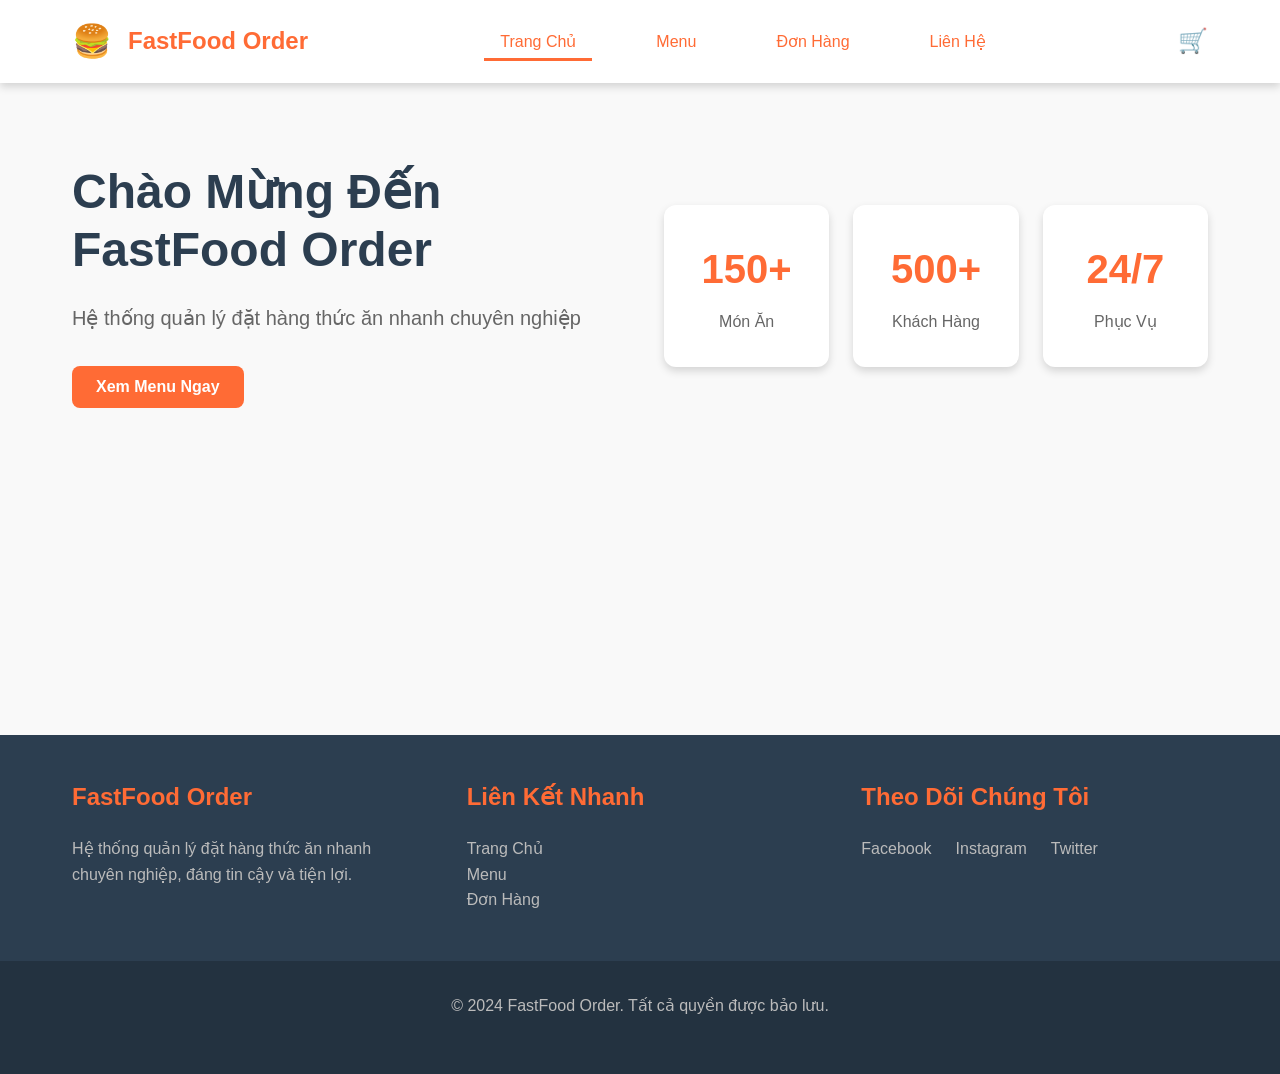
==== main.html @ 0f354b9c "Tải lên project web order đồ ăn" ====
<!DOCTYPE html>
<html lang="vi">
<head>
    <meta charset="UTF-8">
    <meta name="viewport" content="width=device-width, initial-scale=1.0">
    <title>FastFood Order - Quản Lý Đặt Hàng Đồ Ăn</title>
    <link rel="stylesheet" href="style.css">
</head>
<body>
    <header class="header">
        <div class="header-container">
            <div class="logo">
                <span class="logo-icon">🍔</span>
                <h1>FastFood Order</h1>
            </div>
            <nav class="nav-main">
                <ul>
                    <li><a href="#home" class="nav-link active" data-section="home">Trang Chủ</a></li>
                    <li><a href="#menu" class="nav-link" data-section="menu">Menu</a></li>
                    <li><a href="#orders" class="nav-link" data-section="orders">Đơn Hàng</a></li>
                    <li><a href="#contact" class="nav-link" data-section="contact">Liên Hệ</a></li>
                </ul>
            </nav>
            <div class="cart-header">
                <button class="cart-icon-btn" id="cartBtn">
                    <span class="cart-icon">🛒</span>
                    <span class="cart-count" id="cartCount">0</span>
                </button>
            </div>
        </div>
    </header>

    <main class="main-content">
        <section id="home" class="section active">
            <div class="hero">
                <div class="hero-content">
                    <h2>Chào Mừng Đến FastFood Order</h2>
                    <p>Hệ thống quản lý đặt hàng thức ăn nhanh chuyên nghiệp</p>
                    <button class="btn btn-primary" onclick="navigateToSection('menu')">Xem Menu Ngay</button>
                </div>
                <div class="hero-stats">
                    <div class="stat-item">
                        <div class="stat-number">150+</div>
                        <div class="stat-label">Món Ăn</div>
                    </div>
                    <div class="stat-item">
                        <div class="stat-number">500+</div>
                        <div class="stat-label">Khách Hàng</div>
                    </div>
                    <div class="stat-item">
                        <div class="stat-number">24/7</div>
                        <div class="stat-label">Phục Vụ</div>
                    </div>
                </div>
            </div>
        </section>

        <section id="menu" class="section">
            <div class="section-header">
                <h2>Menu Thức Ăn</h2>
                <p>Chọn những món ăn ngon nhất của chúng tôi</p>
            </div>

            <div class="menu-filters">
                <button class="filter-btn active" data-category="all">Tất Cả</button>
                <button class="filter-btn" data-category="burger">Burger</button>
                <button class="filter-btn" data-category="pizza">Pizza</button>
                <button class="filter-btn" data-category="drink">Đồ Uống</button>
                <button class="filter-btn" data-category="dessert">Tráng Miệng</button>
            </div>

            <div class="menu-container" id="menuContainer">

            </div>
        </section>

        <section id="orders" class="section">
            <div class="section-header">
                <h2>Quản Lý Đơn Hàng</h2>
                <p>Xem và quản lý các đơn hàng của bạn</p>
            </div>

            <div class="orders-container">
                <div class="orders-list" id="ordersList">

                </div>
                <div id="emptyOrders" class="empty-state">
                    <div class="empty-icon">📋</div>
                    <p>Chưa có đơn hàng nào</p>
                </div>
            </div>
        </section>

        <section id="contact" class="section">
            <div class="section-header">
                <h2>Liên Hệ Với Chúng Tôi</h2>
                <p>Hãy để lại thông tin của bạn, chúng tôi sẽ liên hệ ngay</p>
            </div>

            <div class="contact-container">
                <form class="contact-form" id="contactForm">
                    <div class="form-group">
                        <label for="contactName">Họ Tên</label>
                        <input type="text" id="contactName" required>
                    </div>
                    <div class="form-group">
                        <label for="contactPhone">Số Điện Thoại</label>
                        <input type="tel" id="contactPhone" required>
                    </div>
                    <div class="form-group">
                        <label for="contactEmail">Email</label>
                        <input type="email" id="contactEmail" required>
                    </div>
                    <div class="form-group">
                        <label for="contactMessage">Tin Nhắn</label>
                        <textarea id="contactMessage" rows="5" required></textarea>
                    </div>
                    <button type="submit" class="btn btn-primary">Gửi Tin Nhắn</button>
                </form>

                <div class="contact-info">
                    <div class="contact-item">
                        <div class="contact-icon">📍</div>
                        <div>
                            <h4>Địa Chỉ</h4>
                            <p>27 Lâm Nhỉ, Phường An Khê, Tp Đà Nẵng</p>
                        </div>
                    </div>
                    <div class="contact-item">
                        <div class="contact-icon">📞</div>
                        <div>
                            <h4>Điện Thoại</h4>
                            <p>0917034119</p>
                        </div>
                    </div>
                    <div class="contact-item">
                        <div class="contact-icon">⏰</div>
                        <div>
                            <h4>Giờ Mở Cửa</h4>
                            <p>10:00 - 22:00 (Hàng Ngày)</p>
                        </div>
                    </div>
                    <div class="contact-item">
                        <div class="contact-icon">✉️</div>
                        <div>
                            <h4>Email</h4>
                            <p>vandattran2k7@gmail.com</p>
                        </div>
                    </div>
                </div>
            </div>
        </section>
    </main>

    <div id="cartModal" class="modal">
        <div class="modal-content modal-lg">
            <div class="modal-header">
                <h3>🛒 Giỏ Hàng</h3>
                <button class="modal-close" data-modal="cartModal">&times;</button>
            </div>
            <div class="modal-body">
                <div class="cart-items" id="cartItems">
                </div>
                <div id="emptyCart" class="empty-state">
                    <div class="empty-icon">🛒</div>
                    <p>Giỏ hàng của bạn trống</p>
                </div>
            </div>
            <div class="modal-footer">
                <div class="cart-summary">
                    <div class="summary-item">
                        <span>Tổng tiền:</span>
                        <span class="summary-value" id="totalPrice">0 VNĐ</span>
                    </div>
                </div>
                <button class="btn btn-secondary" data-modal="cartModal">Tiếp Tục Mua</button>
                <button class="btn btn-primary" id="checkoutBtn">Thanh Toán</button>
            </div>
        </div>
    </div>

    <div id="productModal" class="modal">
        <div class="modal-content">
            <div class="modal-header">
                <h3 id="productName">Chi Tiết Sản Phẩm</h3>
                <button class="modal-close" data-modal="productModal">&times;</button>
            </div>
            <div class="modal-body">
                <div class="product-detail">
                    <div class="product-image">
                        <img id="productImage" src="" alt="">
                    </div>
                    <div class="product-info">
                        <p class="product-description" id="productDescription"></p>
                        <div class="product-rating">
                            <span id="productRating">⭐⭐⭐⭐⭐</span>
                            <span class="rating-count" id="productRatingCount">(150)</span>
                        </div>
                        <div class="product-price">
                            <span class="price" id="productPrice">0 VNĐ</span>
                        </div>
                        <div class="quantity-selector">
                            <button class="qty-btn" id="decreaseQty">−</button>
                            <input type="number" id="quantity" value="1" min="1" readonly>
                            <button class="qty-btn" id="increaseQty">+</button>
                        </div>
                    </div>
                </div>
            </div>
            <div class="modal-footer">
                <button class="btn btn-secondary" data-modal="productModal">Hủy</button>
                <button class="btn btn-primary" id="addToCartBtn">Thêm Vào Giỏ</button>
            </div>
        </div>
    </div>

    <div id="checkoutModal" class="modal">
        <div class="modal-content modal-lg">
            <div class="modal-header">
                <h3>Thanh Toán Đơn Hàng</h3>
                <button class="modal-close" data-modal="checkoutModal">&times;</button>
            </div>
            <div class="modal-body">
                <form id="checkoutForm" class="checkout-form">
                    <div class="form-section">
                        <h4>Thông Tin Giao Hàng</h4>
                        <div class="form-row">
                            <div class="form-group">
                                <label for="customerName">Họ Tên *</label>
                                <input type="text" id="customerName" required>
                            </div>
                            <div class="form-group">
                                <label for="customerPhone">Số Điện Thoại *</label>
                                <input type="tel" id="customerPhone" required>
                            </div>
                        </div>
                        <div class="form-group">
                            <label for="customerEmail">Email *</label>
                            <input type="email" id="customerEmail" required>
                        </div>
                        <div class="form-group">
                            <label for="customerAddress">Địa Chỉ Giao Hàng *</label>
                            <textarea id="customerAddress" rows="3" required></textarea>
                        </div>
                    </div>

                    <div class="form-section">
                        <h4>Phương Thức Thanh Toán</h4>
                        <div class="payment-methods">
                            <label class="radio-option">
                                <input type="radio" name="paymentMethod" value="cash" checked>
                                <span>Tiền Mặt</span>
                            </label>
                            <label class="radio-option">
                                <input type="radio" name="paymentMethod" value="card">
                                <span>Thẻ Tín Dụng</span>
                            </label>
                            <label class="radio-option">
                                <input type="radio" name="paymentMethod" value="ewallet">
                                <span>Ví Điện Tử</span>
                            </label>
                        </div>
                    </div>

                    <div class="form-section">
                        <h4>Ghi Chú Đơn Hàng</h4>
                        <textarea id="orderNote" rows="3" placeholder="Ghi chú thêm..."></textarea>
                    </div>

                    <div class="order-summary">
                        <h4>Tóm Tắt Đơn Hàng</h4>
                        <div id="checkoutItems"></div>
                        <div class="summary-divider"></div>
                        <div class="summary-total">
                            <span>Tổng Cộng:</span>
                            <span id="checkoutTotal">0 VNĐ</span>
                        </div>
                    </div>
                </form>
            </div>
            <div class="modal-footer">
                <button class="btn btn-secondary" data-modal="checkoutModal">Hủy</button>
                <button class="btn btn-primary" id="submitOrderBtn">Xác Nhận Đơn Hàng</button>
            </div>
        </div>
    </div>

    <div id="orderDetailModal" class="modal">
        <div class="modal-content modal-lg">
            <div class="modal-header">
                <h3>Chi Tiết Đơn Hàng</h3>
                <button class="modal-close" data-modal="orderDetailModal">&times;</button>
            </div>
            <div class="modal-body">
                <div id="orderDetailContent">
                </div>
            </div>
            <div class="modal-footer">
                <button class="btn btn-secondary" data-modal="orderDetailModal">Đóng</button>
                <button class="btn btn-danger" id="cancelOrderBtn">Hủy Đơn Hàng</button>
            </div>
        </div>
    </div>

    <div id="notification" class="notification"></div>

    <footer class="footer">
        <div class="footer-content">
            <div class="footer-section">
                <h4>FastFood Order</h4>
                <p>Hệ thống quản lý đặt hàng thức ăn nhanh chuyên nghiệp, đáng tin cậy và tiện lợi.</p>
            </div>
            <div class="footer-section">
                <h4>Liên Kết Nhanh</h4>
                <ul>
                    <li><a href="#home">Trang Chủ</a></li>
                    <li><a href="#menu">Menu</a></li>
                    <li><a href="#orders">Đơn Hàng</a></li>
                </ul>
            </div>
            <div class="footer-section">
                <h4>Theo Dõi Chúng Tôi</h4>
                <div class="social-links">
                    <a href="#" class="social-link">Facebook</a>
                    <a href="#" class="social-link">Instagram</a>
                    <a href="#" class="social-link">Twitter</a>
                </div>
            </div>
        </div>
        <div class="footer-bottom">
            <p>&copy; 2024 FastFood Order. Tất cả quyền được bảo lưu.</p>
        </div>
    </footer>

    <script src="xuly.js"></script>
</body>
</html>
---- style.css ----
* {
    margin: 0;
    padding: 0;
    box-sizing: border-box;
}

:root {
    /* Colors */
    --primary-color: #FF6B35;
    --secondary-color: #F7931E;
    --success-color: #27AE60;
    --danger-color: #E74C3C;
    --warning-color: #F39C12;
    --info-color: #3498DB;
    --dark-color: #2C3E50;
    --light-color: #ECF0F1;
    --text-color: #333;
    --border-color: #DDD;
    
    /* Spacing */
    --spacing-xs: 0.5rem;
    --spacing-sm: 1rem;
    --spacing-md: 1.5rem;
    --spacing-lg: 2rem;
    --spacing-xl: 3rem;
    
    /* Shadows */
    --shadow-sm: 0 2px 4px rgba(0, 0, 0, 0.1);
    --shadow-md: 0 4px 8px rgba(0, 0, 0, 0.15);
    --shadow-lg: 0 8px 16px rgba(0, 0, 0, 0.2);
    
    /* Transitions */
    --transition: all 0.3s ease;
}

body {
    font-family: 'Segoe UI', Tahoma, Geneva, Verdana, sans-serif;
    line-height: 1.6;
    color: var(--text-color);
    background-color: #f9f9f9;
}

html {
    scroll-behavior: smooth;
}

/* ============================================
   TYPOGRAPHY
   ============================================ */

h1, h2, h3, h4, h5, h6 {
    font-weight: 600;
    line-height: 1.2;
    margin-bottom: var(--spacing-md);
}

h1 { font-size: 2.5rem; }
h2 { font-size: 2rem; }
h3 { font-size: 1.75rem; }
h4 { font-size: 1.5rem; }
h5 { font-size: 1.25rem; }
h6 { font-size: 1rem; }

p {
    margin-bottom: var(--spacing-md);
}

a {
    color: var(--primary-color);
    text-decoration: none;
    transition: var(--transition);
}

a:hover {
    color: var(--secondary-color);
}

/* ============================================
   BUTTONS & FORMS
   ============================================ */

.btn {
    display: inline-block;
    padding: 0.75rem 1.5rem;
    font-size: 1rem;
    font-weight: 600;
    border: none;
    border-radius: 0.5rem;
    cursor: pointer;
    transition: var(--transition);
    text-align: center;
}

.btn-primary {
    background-color: var(--primary-color);
    color: white;
}

.btn-primary:hover {
    background-color: #FF5218;
    transform: translateY(-2px);
    box-shadow: var(--shadow-lg);
}

.btn-secondary {
    background-color: var(--light-color);
    color: var(--text-color);
    border: 1px solid var(--border-color);
}

.btn-secondary:hover {
    background-color: #DDD;
}

.btn-danger {
    background-color: var(--danger-color);
    color: white;
}

.btn-danger:hover {
    background-color: #C0392B;
}

.btn:disabled {
    opacity: 0.6;
    cursor: not-allowed;
}

/* Form Elements */
input, textarea, select {
    width: 100%;
    padding: 0.75rem;
    font-size: 1rem;
    border: 1px solid var(--border-color);
    border-radius: 0.5rem;
    font-family: inherit;
    transition: var(--transition);
}

input:focus, textarea:focus, select:focus {
    outline: none;
    border-color: var(--primary-color);
    box-shadow: 0 0 0 3px rgba(255, 107, 53, 0.1);
}

.form-group {
    margin-bottom: var(--spacing-md);
}

.form-group label {
    display: block;
    margin-bottom: 0.5rem;
    font-weight: 500;
    color: var(--text-color);
}

.form-row {
    display: grid;
    grid-template-columns: 1fr 1fr;
    gap: var(--spacing-md);
}


.header {
    background: white;
    box-shadow: var(--shadow-md);
    position: sticky;
    top: 0;
    z-index: 100;
}

.header-container {
    max-width: 1200px;
    margin: 0 auto;
    padding: 1rem var(--spacing-lg);
    display: flex;
    justify-content: space-between;
    align-items: center;
}

.logo {
    display: flex;
    align-items: center;
    gap: var(--spacing-sm);
    cursor: pointer;
}

.logo-icon {
    font-size: 2rem;
}

.logo h1 {
    font-size: 1.5rem;
    margin: 0;
    color: var(--primary-color);
}

.nav-main ul {
    display: flex;
    list-style: none;
    gap: var(--spacing-xl);
}

.nav-link {
    font-weight: 500;
    padding: 0.5rem 1rem;
    border-bottom: 3px solid transparent;
    transition: var(--transition);
}

.nav-link:hover,
.nav-link.active {
    color: var(--primary-color);
    border-bottom-color: var(--primary-color);
}

.cart-icon-btn {
    position: relative;
    background: none;
    border: none;
    font-size: 1.5rem;
    cursor: pointer;
    transition: var(--transition);
}

.cart-icon-btn:hover {
    transform: scale(1.1);
}

.cart-count {
    position: absolute;
    top: -8px;
    right: -8px;
    background-color: var(--danger-color);
    color: white;
    border-radius: 50%;
    width: 20px;
    height: 20px;
    display: flex;
    align-items: center;
    justify-content: center;
    font-size: 0.75rem;
    font-weight: bold;
}



.main-content {
    max-width: 1200px;
    margin: 0 auto;
    padding: var(--spacing-lg);
}

.section {
    display: none;
    min-height: 60vh;
    animation: fadeIn 0.5s ease;
}

.section.active {
    display: block;
}

@keyframes fadeIn {
    from {
        opacity: 0;
        transform: translateY(10px);
    }
    to {
        opacity: 1;
        transform: translateY(0);
    }
}

.section-header {
    text-align: center;
    margin-bottom: var(--spacing-xl);
}

.section-header h2 {
    font-size: 2.5rem;
    margin-bottom: var(--spacing-sm);
}

.section-header p {
    font-size: 1.1rem;
    color: #666;
    margin-bottom: 0;
}



.hero {
    display: grid;
    grid-template-columns: 1fr 1fr;
    gap: var(--spacing-xl);
    align-items: center;
    padding: var(--spacing-xl) 0;
}

.hero-content h2 {
    font-size: 3rem;
    margin-bottom: var(--spacing-md);
    color: var(--dark-color);
}

.hero-content p {
    font-size: 1.25rem;
    color: #666;
    margin-bottom: var(--spacing-lg);
}

.hero-stats {
    display: grid;
    grid-template-columns: repeat(3, 1fr);
    gap: var(--spacing-md);
}

.stat-item {
    background: white;
    padding: var(--spacing-lg);
    border-radius: 0.75rem;
    text-align: center;
    box-shadow: var(--shadow-md);
    transition: var(--transition);
}

.stat-item:hover {
    transform: translateY(-5px);
    box-shadow: var(--shadow-lg);
}

.stat-number {
    font-size: 2.5rem;
    font-weight: bold;
    color: var(--primary-color);
}

.stat-label {
    color: #666;
    margin-top: 0.5rem;
}



.menu-filters {
    display: flex;
    justify-content: center;
    gap: var(--spacing-sm);
    margin-bottom: var(--spacing-xl);
    flex-wrap: wrap;
}

.filter-btn {
    padding: 0.5rem 1rem;
    border: 2px solid var(--border-color);
    background: white;
    border-radius: 0.5rem;
    cursor: pointer;
    font-weight: 500;
    transition: var(--transition);
}

.filter-btn.active,
.filter-btn:hover {
    background-color: var(--primary-color);
    color: white;
    border-color: var(--primary-color);
}

.menu-container {
    display: grid;
    grid-template-columns: repeat(auto-fill, minmax(250px, 1fr));
    gap: var(--spacing-lg);
    margin-bottom: var(--spacing-xl);
}

.menu-item {
    background: white;
    border-radius: 0.75rem;
    overflow: hidden;
    box-shadow: var(--shadow-md);
    transition: var(--transition);
    cursor: pointer;
}

.menu-item:hover {
    transform: translateY(-8px);
    box-shadow: var(--shadow-lg);
}

.menu-item-image {
    width: 100%;
    height: 200px;
    background: linear-gradient(135deg, #667eea 0%, #764ba2 100%);
    display: flex;
    align-items: center;
    justify-content: center;
    font-size: 4rem;
}

.menu-item-body {
    padding: var(--spacing-md);
}

.menu-item-name {
    font-size: 1.25rem;
    font-weight: bold;
    margin-bottom: 0.5rem;
    color: var(--dark-color);
}

.menu-item-category {
    display: inline-block;
    background-color: var(--light-color);
    color: #666;
    padding: 0.25rem 0.75rem;
    border-radius: 0.25rem;
    font-size: 0.85rem;
    margin-bottom: 0.75rem;
}

.menu-item-description {
    font-size: 0.9rem;
    color: #666;
    margin-bottom: 0.75rem;
    line-height: 1.4;
    height: 2.8rem;
    overflow: hidden;
    text-overflow: ellipsis;
}

.menu-item-footer {
    display: flex;
    justify-content: space-between;
    align-items: center;
}

.menu-item-price {
    font-size: 1.5rem;
    font-weight: bold;
    color: var(--primary-color);
}

.menu-item-rating {
    font-size: 0.9rem;
    color: var(--warning-color);
}

.menu-item-btn {
    background-color: var(--primary-color);
    color: white;
    border: none;
    padding: 0.5rem 1rem;
    border-radius: 0.5rem;
    cursor: pointer;
    font-weight: 600;
    transition: var(--transition);
    width: 100%;
    margin-top: 0.75rem;
}

.menu-item-btn:hover {
    background-color: #FF5218;
}



.orders-container {
    display: grid;
    gap: var(--spacing-lg);
}

.orders-list {
    display: grid;
    grid-template-columns: repeat(auto-fill, minmax(300px, 1fr));
    gap: var(--spacing-lg);
}

.order-card {
    background: white;
    border-radius: 0.75rem;
    box-shadow: var(--shadow-md);
    overflow: hidden;
    transition: var(--transition);
}

.order-card:hover {
    box-shadow: var(--shadow-lg);
}

.order-header {
    background: linear-gradient(135deg, var(--primary-color), var(--secondary-color));
    color: white;
    padding: var(--spacing-md);
    display: flex;
    justify-content: space-between;
    align-items: center;
}

.order-number {
    font-weight: bold;
    font-size: 1.1rem;
}

.order-status {
    padding: 0.25rem 0.75rem;
    border-radius: 0.25rem;
    font-size: 0.85rem;
    font-weight: 600;
    background: rgba(255, 255, 255, 0.3);
}

.order-status.pending {
    background-color: var(--warning-color);
}

.order-status.confirmed {
    background-color: var(--info-color);
}

.order-status.delivering {
    background-color: var(--secondary-color);
}

.order-status.completed {
    background-color: var(--success-color);
}

.order-status.cancelled {
    background-color: var(--danger-color);
}

.order-body {
    padding: var(--spacing-md);
}

.order-info {
    display: flex;
    justify-content: space-between;
    margin-bottom: 0.5rem;
    font-size: 0.95rem;
}

.order-info-label {
    color: #666;
}

.order-info-value {
    font-weight: 600;
    color: var(--text-color);
}

.order-items-preview {
    background-color: var(--light-color);
    padding: 0.75rem;
    border-radius: 0.5rem;
    margin-bottom: 0.75rem;
    font-size: 0.9rem;
}

.order-item-preview {
    display: flex;
    justify-content: space-between;
    margin-bottom: 0.25rem;
}

.order-total {
    font-size: 1.25rem;
    font-weight: bold;
    color: var(--primary-color);
    text-align: right;
    margin-top: 0.75rem;
    padding-top: 0.75rem;
    border-top: 1px solid var(--border-color);
}

.order-actions {
    display: flex;
    gap: var(--spacing-sm);
    margin-top: 0.75rem;
}

.order-action-btn {
    flex: 1;
    padding: 0.5rem;
    border: 1px solid var(--border-color);
    background: white;
    border-radius: 0.5rem;
    cursor: pointer;
    font-size: 0.9rem;
    font-weight: 600;
    transition: var(--transition);
}

.order-action-btn.primary {
    background-color: var(--primary-color);
    color: white;
    border-color: var(--primary-color);
}

.order-action-btn:hover {
    transform: translateY(-2px);
}


.contact-container {
    display: grid;
    grid-template-columns: 1fr 1fr;
    gap: var(--spacing-xl);
}

.contact-form {
    background: white;
    padding: var(--spacing-lg);
    border-radius: 0.75rem;
    box-shadow: var(--shadow-md);
}

.contact-info {
    display: grid;
    gap: var(--spacing-md);
}

.contact-item {
    display: flex;
    gap: var(--spacing-md);
    padding: var(--spacing-md);
    background: white;
    border-radius: 0.75rem;
    box-shadow: var(--shadow-md);
}

.contact-icon {
    font-size: 2rem;
    min-width: 60px;
}

.contact-item h4 {
    margin-bottom: 0.5rem;
}

.contact-item p {
    margin: 0;
    color: #666;
}


.modal {
    display: none;
    position: fixed;
    top: 0;
    left: 0;
    width: 100%;
    height: 100%;
    background-color: rgba(0, 0, 0, 0.5);
    z-index: 1000;
    align-items: center;
    justify-content: center;
    animation: fadeIn 0.3s ease;
}

.modal.active {
    display: flex;
}

.modal-content {
    background: white;
    border-radius: 0.75rem;
    max-width: 500px;
    width: 90%;
    max-height: 90vh;
    overflow-y: auto;
    box-shadow: var(--shadow-lg);
}

.modal-content.modal-lg {
    max-width: 800px;
}

.modal-header {
    display: flex;
    justify-content: space-between;
    align-items: center;
    padding: var(--spacing-lg);
    border-bottom: 1px solid var(--border-color);
}

.modal-header h3 {
    margin: 0;
}

.modal-close {
    background: none;
    border: none;
    font-size: 1.5rem;
    cursor: pointer;
    color: #666;
    transition: var(--transition);
}

.modal-close:hover {
    color: var(--text-color);
}

.modal-body {
    padding: var(--spacing-lg);
}

.modal-footer {
    display: flex;
    gap: var(--spacing-md);
    padding: var(--spacing-lg);
    border-top: 1px solid var(--border-color);
    justify-content: flex-end;
}


.cart-items {
    display: flex;
    flex-direction: column;
    gap: var(--spacing-md);
}

.cart-item {
    display: flex;
    gap: var(--spacing-md);
    padding: var(--spacing-md);
    background-color: var(--light-color);
    border-radius: 0.5rem;
    align-items: flex-start;
}

.cart-item-image {
    width: 80px;
    height: 80px;
    background: linear-gradient(135deg, #667eea 0%, #764ba2 100%);
    border-radius: 0.5rem;
    display: flex;
    align-items: center;
    justify-content: center;
    font-size: 2rem;
    flex-shrink: 0;
}

.cart-item-info {
    flex: 1;
}

.cart-item-name {
    font-weight: 600;
    margin-bottom: 0.25rem;
}

.cart-item-price {
    color: var(--primary-color);
    font-weight: 600;
    margin-bottom: 0.5rem;
}

.cart-item-quantity {
    display: flex;
    align-items: center;
    gap: 0.5rem;
    margin-bottom: 0.5rem;
}

.cart-item-qty-btn {
    background: white;
    border: 1px solid var(--border-color);
    width: 24px;
    height: 24px;
    border-radius: 0.25rem;
    cursor: pointer;
    font-weight: 600;
    transition: var(--transition);
}

.cart-item-qty-btn:hover {
    background-color: var(--primary-color);
    color: white;
    border-color: var(--primary-color);
}

.cart-item-qty {
    min-width: 30px;
    text-align: center;
}

.cart-item-remove {
    background: none;
    border: none;
    color: var(--danger-color);
    cursor: pointer;
    font-weight: 600;
    transition: var(--transition);
    padding: 0;
    font-size: 0.9rem;
}

.cart-item-remove:hover {
    text-decoration: underline;
}

.cart-summary {
    padding: var(--spacing-md);
    background-color: var(--light-color);
    border-radius: 0.5rem;
    margin-bottom: var(--spacing-md);
}

.summary-item {
    display: flex;
    justify-content: space-between;
    font-size: 1.1rem;
    font-weight: 600;
}

.summary-value {
    color: var(--primary-color);
}

.empty-state {
    text-align: center;
    padding: var(--spacing-xl);
    color: #999;
}

.empty-icon {
    font-size: 3rem;
    margin-bottom: var(--spacing-md);
}


.product-detail {
    display: grid;
    grid-template-columns: 1fr 1fr;
    gap: var(--spacing-lg);
}

.product-image {
    width: 100%;
    height: 300px;
    background: linear-gradient(135deg, #667eea 0%, #764ba2 100%);
    border-radius: 0.5rem;
    display: flex;
    align-items: center;
    justify-content: center;
    font-size: 5rem;
}

.product-image img {
    max-width: 100%;
    max-height: 100%;
}

.product-info {
    display: flex;
    flex-direction: column;
}

.product-description {
    color: #666;
    margin-bottom: 0.75rem;
    line-height: 1.6;
}

.product-rating {
    margin-bottom: 0.75rem;
    font-size: 0.95rem;
}

.rating-count {
    color: #999;
}

.product-price {
    font-size: 1.75rem;
    font-weight: bold;
    color: var(--primary-color);
    margin-bottom: 1rem;
}

.quantity-selector {
    display: flex;
    align-items: center;
    gap: 0.5rem;
    margin-bottom: 1rem;
}

.qty-btn {
    background-color: var(--light-color);
    border: 1px solid var(--border-color);
    width: 36px;
    height: 36px;
    border-radius: 0.5rem;
    cursor: pointer;
    font-size: 1.25rem;
    font-weight: 600;
    transition: var(--transition);
}

.qty-btn:hover {
    background-color: var(--primary-color);
    color: white;
}

#quantity {
    width: 60px;
    text-align: center;
    border: 1px solid var(--border-color);
    padding: 0.5rem;
    border-radius: 0.5rem;
}


.checkout-form {
    display: flex;
    flex-direction: column;
    gap: var(--spacing-lg);
}

.form-section {
    padding: var(--spacing-md);
    background-color: var(--light-color);
    border-radius: 0.5rem;
}

.form-section h4 {
    margin-bottom: var(--spacing-md);
    color: var(--primary-color);
}

.payment-methods {
    display: grid;
    gap: var(--spacing-sm);
}

.radio-option {
    display: flex;
    align-items: center;
    gap: var(--spacing-sm);
    cursor: pointer;
    padding: 0.75rem;
    background: white;
    border-radius: 0.5rem;
    border: 1px solid var(--border-color);
    transition: var(--transition);
}

.radio-option:hover {
    border-color: var(--primary-color);
    background-color: #FFF9F5;
}

.radio-option input[type="radio"] {
    width: auto;
    margin: 0;
}

.order-summary {
    padding: var(--spacing-md);
    background-color: var(--light-color);
    border-radius: 0.5rem;
    margin-bottom: 0;
}

.order-summary h4 {
    margin-bottom: var(--spacing-md);
    color: var(--primary-color);
}

#checkoutItems {
    display: flex;
    flex-direction: column;
    gap: 0.5rem;
    margin-bottom: 0.75rem;
}

.checkout-item {
    display: flex;
    justify-content: space-between;
    font-size: 0.95rem;
    padding-bottom: 0.5rem;
}

.summary-divider {
    height: 1px;
    background-color: var(--border-color);
    margin: 0.75rem 0;
}

.summary-total {
    display: flex;
    justify-content: space-between;
    font-size: 1.25rem;
    font-weight: bold;
}

#checkoutTotal {
    color: var(--primary-color);
}



.notification {
    position: fixed;
    top: 20px;
    right: 20px;
    padding: 1rem 1.5rem;
    background: white;
    border-radius: 0.5rem;
    box-shadow: var(--shadow-lg);
    display: none;
    z-index: 2000;
    animation: slideIn 0.3s ease;
    max-width: 400px;
}

.notification.active {
    display: block;
}

.notification.success {
    background-color: #d4edda;
    color: #155724;
    border: 1px solid #c3e6cb;
}

.notification.error {
    background-color: #f8d7da;
    color: #721c24;
    border: 1px solid #f5c6cb;
}

.notification.info {
    background-color: #d1ecf1;
    color: #0c5460;
    border: 1px solid #bee5eb;
}

@keyframes slideIn {
    from {
        transform: translateX(400px);
        opacity: 0;
    }
    to {
        transform: translateX(0);
        opacity: 1;
    }
}


.footer {
    background-color: var(--dark-color);
    color: white;
    margin-top: var(--spacing-xl);
}

.footer-content {
    max-width: 1200px;
    margin: 0 auto;
    padding: var(--spacing-xl) var(--spacing-lg);
    display: grid;
    grid-template-columns: repeat(3, 1fr);
    gap: var(--spacing-xl);
}

.footer-section h4 {
    margin-bottom: var(--spacing-md);
    color: var(--primary-color);
}

.footer-section p,
.footer-section a {
    color: #bbb;
    margin-bottom: 0.5rem;
}

.footer-section a:hover {
    color: var(--primary-color);
}

.footer-section ul {
    list-style: none;
}

.social-links {
    display: flex;
    gap: var(--spacing-md);
}

.footer-bottom {
    background-color: rgba(0, 0, 0, 0.2);
    padding: var(--spacing-lg);
    text-align: center;
    color: #bbb;
}


@media (max-width: 768px) {
    .header-container {
        flex-wrap: wrap;
        gap: var(--spacing-md);
    }

    .nav-main ul {
        flex-direction: column;
        gap: var(--spacing-sm);
        width: 100%;
        order: 3;
    }

    .cart-header {
        order: 2;
    }

    .hero {
        grid-template-columns: 1fr;
    }

    .hero-content h2 {
        font-size: 2rem;
    }

    .menu-container {
        grid-template-columns: repeat(auto-fill, minmax(200px, 1fr));
    }

    .product-detail {
        grid-template-columns: 1fr;
    }

    .contact-container {
        grid-template-columns: 1fr;
    }

    .form-row {
        grid-template-columns: 1fr;
    }

    .footer-content {
        grid-template-columns: 1fr;
    }

    .orders-list {
        grid-template-columns: 1fr;
    }

    .modal-content {
        max-height: 95vh;
    }
}

@media (max-width: 480px) {
    h1 { font-size: 1.75rem; }
    h2 { font-size: 1.5rem; }
    h3 { font-size: 1.25rem; }

    .logo h1 {
        font-size: 1.2rem;
    }

    .nav-main ul {
        flex-direction: row;
        gap: var(--spacing-sm);
    }

    .nav-link {
        font-size: 0.9rem;
        padding: 0.25rem 0.5rem;
    }

    .hero-stats {
        grid-template-columns: 1fr;
    }

    .menu-container {
        grid-template-columns: 1fr;
    }

    .btn {
        width: 100%;
    }

    .modal-footer {
        flex-direction: column;
    }

    .modal-footer .btn {
        width: 100%;
    }
}
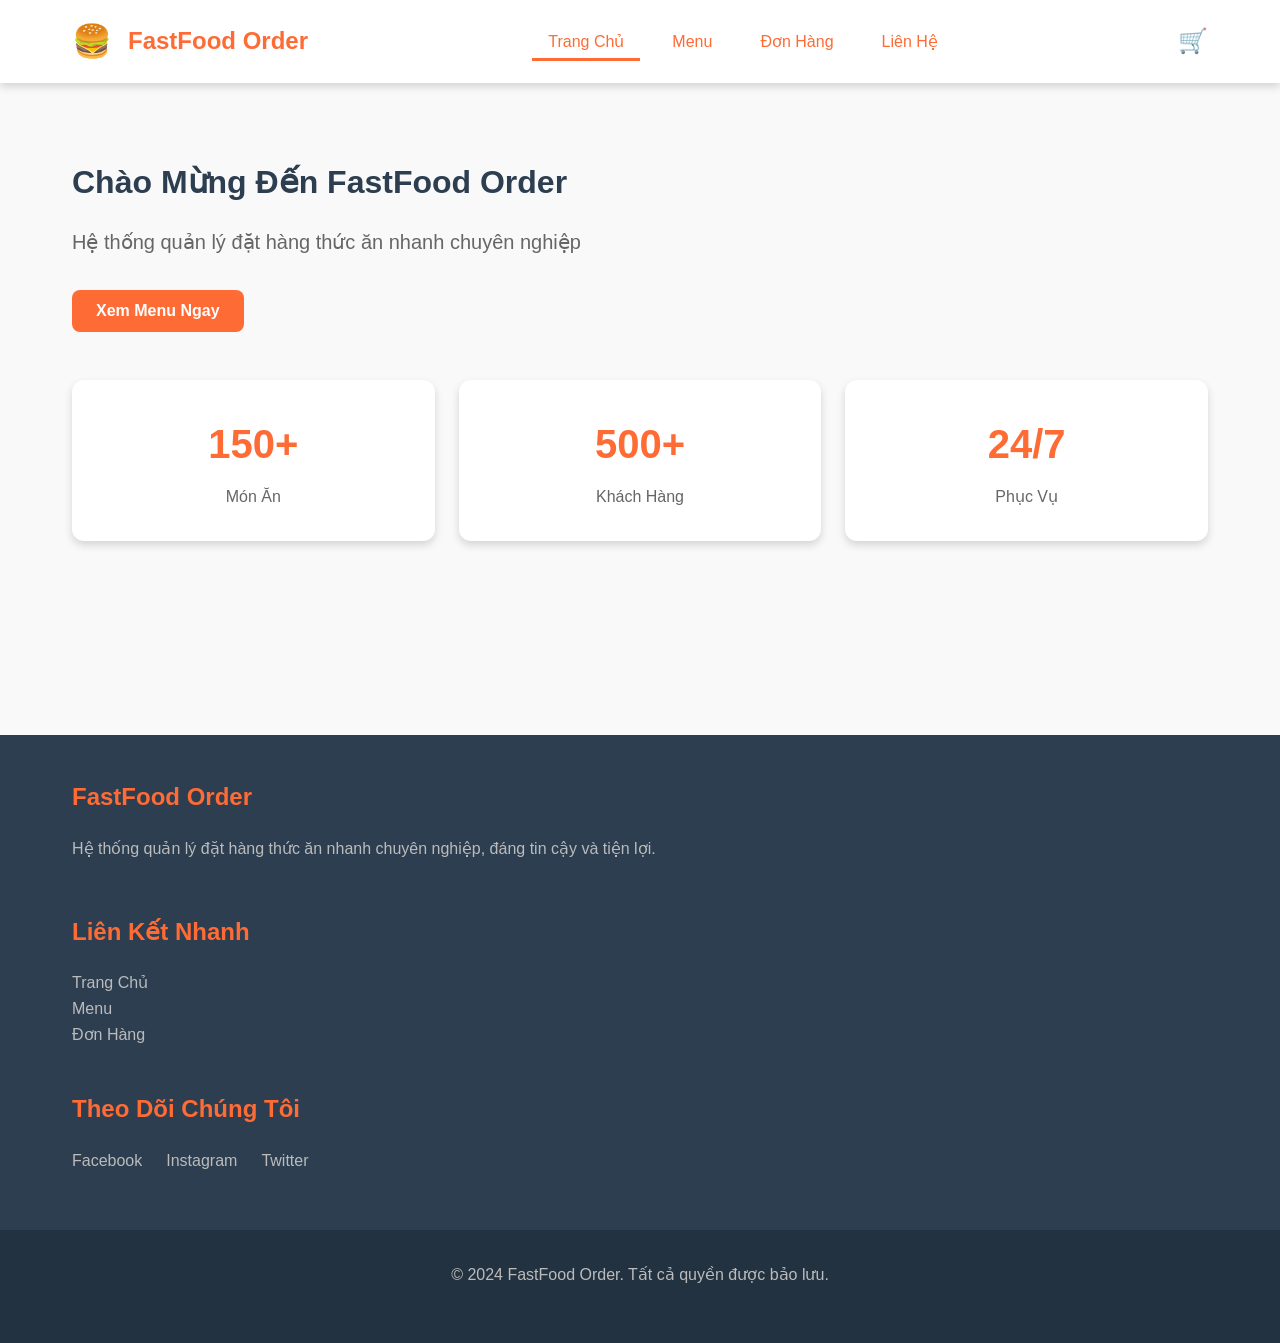
==== commit 17001a45: "cập nhập thêm các chức năng cho project" ====
--- a/main.html
+++ b/main.html
@@ -61,6 +61,10 @@
                 <p>Chọn những món ăn ngon nhất của chúng tôi</p>
             </div>
 
+            <div class="menu-search">
+                <input type="text" id="searchInput" placeholder="🔍 Tìm kiếm món ăn...">
+            </div>
+
             <div class="menu-filters">
                 <button class="filter-btn active" data-category="all">Tất Cả</button>
                 <button class="filter-btn" data-category="burger">Burger</button>
@@ -84,9 +88,10 @@
                 <div class="orders-list" id="ordersList">
 
                 </div>
-                <div id="emptyOrders" class="empty-state">
+                <div id="emptyOrders" class="empty-state empty-state-with-btn">
                     <div class="empty-icon">📋</div>
                     <p>Chưa có đơn hàng nào</p>
+                    <button class="btn btn-primary" onclick="navigateToSection('menu')">Quay Lại Menu</button>
                 </div>
             </div>
         </section>
@@ -267,10 +272,28 @@
                         <textarea id="orderNote" rows="3" placeholder="Ghi chú thêm..."></textarea>
                     </div>
 
+                    <div class="form-section">
+                        <h4>Mã Giảm Giá</h4>
+                        <div class="promo-input-group">
+                            <input type="text" id="promoCode" placeholder="Nhập mã giảm giá (VD: SUMMER50, NEWYEAR20)">
+                            <button type="button" class="btn btn-secondary" id="applyPromoBtn">Áp Dụng</button>
+                            <button type="button" class="btn btn-secondary" id="removePromoBtn" style="display:none;">Xóa Mã</button>
+                        </div>
+                        <div id="promoMessage"></div>
+                    </div>
+
                     <div class="order-summary">
                         <h4>Tóm Tắt Đơn Hàng</h4>
                         <div id="checkoutItems"></div>
                         <div class="summary-divider"></div>
+                        <div class="summary-row">
+                            <span>Tổng Tiền:</span>
+                            <span id="checkoutSubtotal">0 VNĐ</span>
+                        </div>
+                        <div class="summary-row" id="discountRow" style="display:none; color: var(--success-color);">
+                            <span id="discountLabel">Giảm Giá:</span>
+                            <span id="checkoutDiscount">0 VNĐ</span>
+                        </div>
                         <div class="summary-total">
                             <span>Tổng Cộng:</span>
                             <span id="checkoutTotal">0 VNĐ</span>
--- a/style.css
+++ b/style.css
@@ -353,6 +353,27 @@
     flex-wrap: wrap;
 }
 
+.menu-search {
+    margin-bottom: var(--spacing-xl);
+    display: flex;
+    justify-content: center;
+}
+
+.menu-search input {
+    width: 100%;
+    max-width: 500px;
+    padding: 0.75rem 1rem;
+    font-size: 1rem;
+    border: 2px solid var(--primary-color);
+    border-radius: 0.5rem;
+    transition: var(--transition);
+}
+
+.menu-search input:focus {
+    outline: none;
+    box-shadow: 0 0 0 3px rgba(255, 107, 53, 0.2);
+}
+
 .filter-btn {
     padding: 0.5rem 1rem;
     border: 2px solid var(--border-color);
@@ -828,6 +849,19 @@
     color: #999;
 }
 
+.empty-state-with-btn {
+    display: flex !important;
+    flex-direction: column;
+    align-items: center;
+    justify-content: center;
+    min-height: 400px;
+    gap: var(--spacing-md);
+}
+
+.empty-state-with-btn .btn {
+    margin-top: var(--spacing-md);
+}
+
 .empty-icon {
     font-size: 3rem;
     margin-bottom: var(--spacing-md);
@@ -1041,6 +1075,34 @@
     border: 1px solid #bee5eb;
 }
 
+.notification.warning {
+    background-color: #fff3cd;
+    color: #856404;
+    border: 1px solid #ffeaa7;
+}
+
+/* Loading spinner */
+.loading-spinner {
+    display: inline-block;
+    width: 20px;
+    height: 20px;
+    border: 3px solid rgba(255, 255, 255, 0.3);
+    border-top-color: white;
+    border-radius: 50%;
+    animation: spin 1s linear infinite;
+    margin-right: 0.5rem;
+    vertical-align: middle;
+}
+
+@keyframes spin {
+    to { transform: rotate(360deg); }
+}
+
+.btn.loading {
+    opacity: 0.8;
+    pointer-events: none;
+}
+
 @keyframes slideIn {
     from {
         transform: translateX(400px);
@@ -1049,6 +1111,17 @@
     to {
         transform: translateX(0);
         opacity: 1;
+    }
+}
+
+@keyframes slideOut {
+    from {
+        transform: translateX(0);
+        opacity: 1;
+    }
+    to {
+        transform: translateX(400px);
+        opacity: 0;
     }
 }
 
@@ -1100,17 +1173,60 @@
 }
 
 
-@media (max-width: 768px) {
+/*Promo Code*/
+.promo-input-group {
+    display: flex;
+    gap: var(--spacing-sm);
+    margin-bottom: var(--spacing-sm);
+}
+
+.promo-input-group input {
+    flex: 1;
+}
+
+.promo-input-group .btn {
+    flex-shrink: 0;
+    padding: 0.75rem 1.5rem;
+    font-size: 0.9rem;
+}
+
+#promoMessage {
+    font-size: 0.9rem;
+    margin-top: 0.5rem;
+    padding: 0.5rem;
+    border-radius: 0.25rem;
+    display: none;
+}
+
+#promoMessage.success {
+    background-color: #d4edda;
+    color: #155724;
+    border: 1px solid #c3e6cb;
+    display: block;
+}
+
+#promoMessage.error {
+    background-color: #f8d7da;
+    color: #721c24;
+    border: 1px solid #f5c6cb;
+    display: block;
+}
+
+.summary-row {
+    display: flex;
+    justify-content: space-between;
+    font-size: 0.95rem;
+    padding-bottom: 0.5rem;
+}
+
+
     .header-container {
         flex-wrap: wrap;
         gap: var(--spacing-md);
     }
 
     .nav-main ul {
-        flex-direction: column;
         gap: var(--spacing-sm);
-        width: 100%;
-        order: 3;
     }
 
     .cart-header {
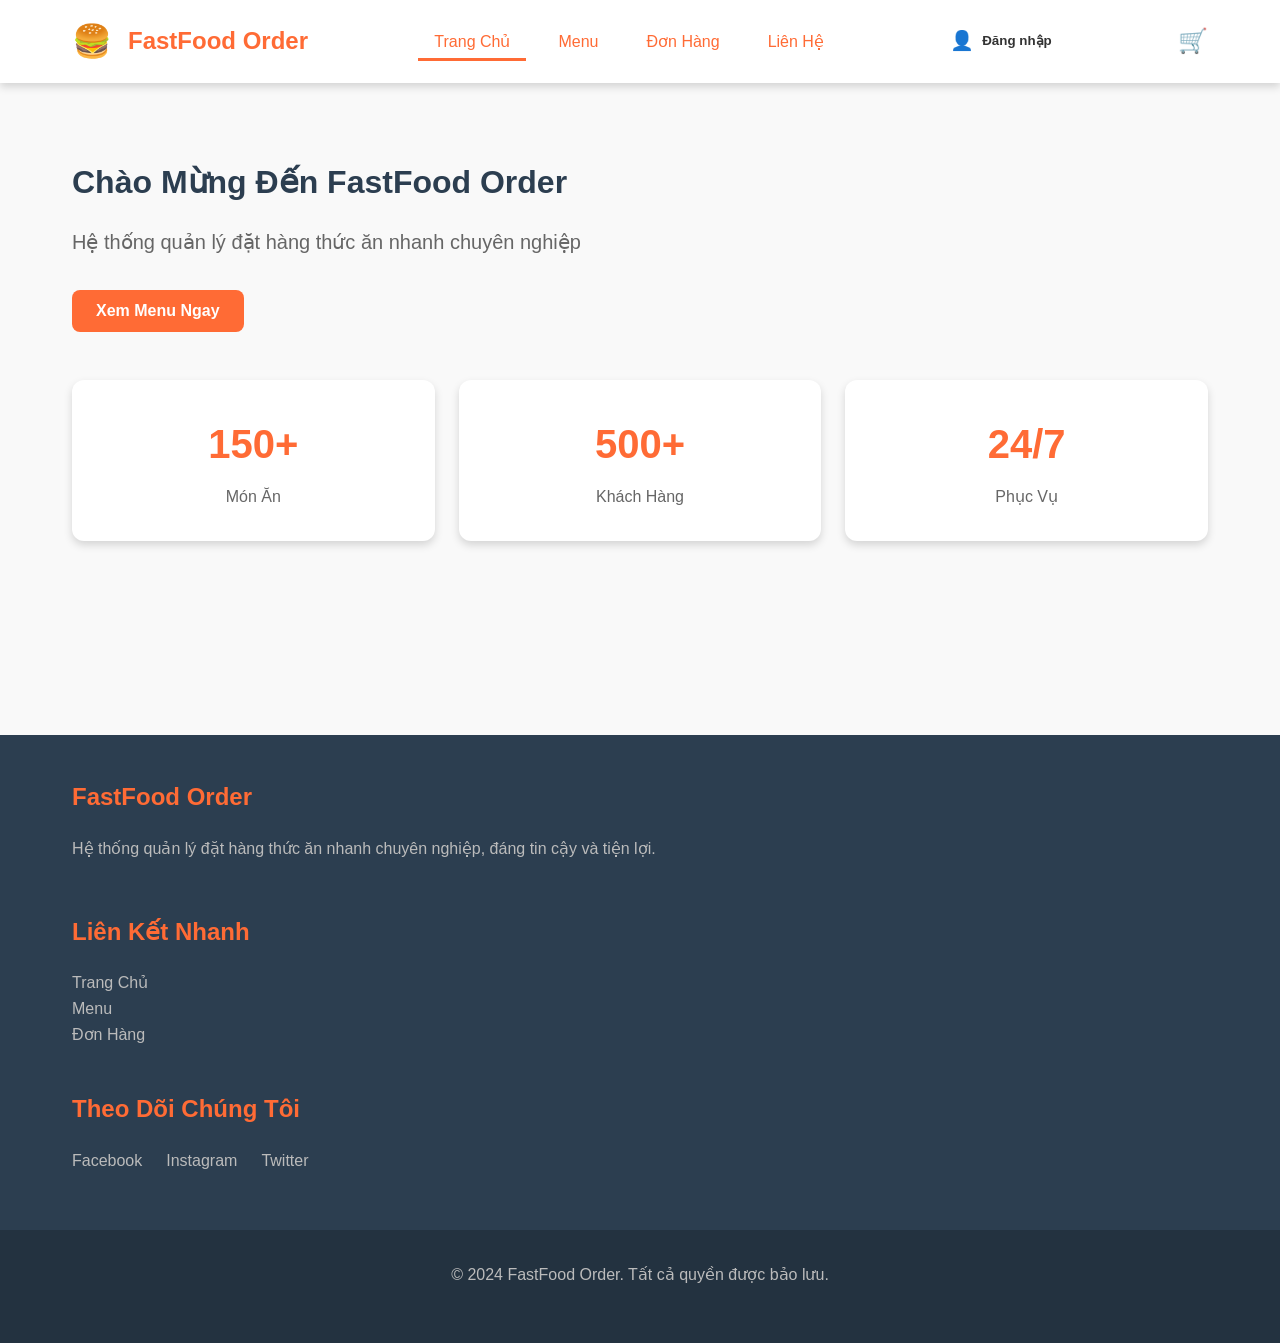
==== commit fe920fd0: "Thêm nút đăng nhập" ====
--- a/main.html
+++ b/main.html
@@ -21,6 +21,12 @@
                     <li><a href="#contact" class="nav-link" data-section="contact">Liên Hệ</a></li>
                 </ul>
             </nav>
+            <div class="user-header">
+                <button class="account-btn" id="accountBtn">
+                    <span class="account-icon">👤</span>
+                    <span class="account-name" id="accountName">Đăng nhập</span>
+                </button>
+            </div>
             <div class="cart-header">
                 <button class="cart-icon-btn" id="cartBtn">
                     <span class="cart-icon">🛒</span>
@@ -29,6 +35,59 @@
             </div>
         </div>
     </header>
+
+    <!-- Auth Modal -->
+    <div id="authModal" class="modal">
+        <div class="modal-content">
+            <div class="modal-header">
+                <h3 id="authTitle">Đăng Nhập</h3>
+                <button class="modal-close" data-modal="authModal">&times;</button>
+            </div>
+            <div class="modal-body">
+                <div class="auth-container">
+                    <div class="social-login">
+                        <button class="btn btn-primary" id="googleLogin">Đăng nhập với Google</button>
+                        <button class="btn btn-primary" id="facebookLogin">Đăng nhập với Facebook</button>
+                    </div>
+
+                    <div class="divider">Hoặc</div>
+
+                    <form id="loginForm" class="auth-form">
+                        <div class="form-group">
+                            <label for="loginEmail">Email</label>
+                            <input type="email" id="loginEmail" required>
+                        </div>
+                        <div class="form-group">
+                            <label for="loginPassword">Mật khẩu</label>
+                            <input type="password" id="loginPassword" required>
+                        </div>
+                        <button type="submit" class="btn btn-primary">Đăng Nhập</button>
+                    </form>
+
+                    <form id="registerForm" class="auth-form" style="display:none;">
+                        <div class="form-group">
+                            <label for="regName">Họ Tên</label>
+                            <input type="text" id="regName" required>
+                        </div>
+                        <div class="form-group">
+                            <label for="regEmail">Email</label>
+                            <input type="email" id="regEmail" required>
+                        </div>
+                        <div class="form-group">
+                            <label for="regPassword">Mật khẩu</label>
+                            <input type="password" id="regPassword" required>
+                        </div>
+                        <button type="submit" class="btn btn-primary">Đăng Ký</button>
+                    </form>
+
+                    <div class="auth-switch">
+                        <span id="toRegister">Chưa có tài khoản? <a href="#">Đăng ký</a></span>
+                        <span id="toLogin" style="display:none;">Đã có tài khoản? <a href="#">Đăng nhập</a></span>
+                    </div>
+                </div>
+            </div>
+        </div>
+    </div>
 
     <main class="main-content">
         <section id="home" class="section active">
--- a/style.css
+++ b/style.css
@@ -245,6 +245,58 @@
     font-weight: bold;
 }
 
+.user-header {
+    margin-right: 1rem;
+}
+
+.account-btn {
+    display: inline-flex;
+    align-items: center;
+    gap: 0.5rem;
+    background: none;
+    border: none;
+    cursor: pointer;
+    font-weight: 600;
+    color: var(--text-color);
+}
+
+.account-btn .account-icon {
+    font-size: 1.2rem;
+}
+
+.auth-container {
+    display: flex;
+    flex-direction: column;
+    gap: var(--spacing-md);
+}
+
+.social-login {
+    display: flex;
+    gap: var(--spacing-sm);
+    flex-direction: column;
+}
+
+.social-login .btn {
+    width: 100%;
+}
+
+.divider {
+    text-align: center;
+    color: #888;
+    margin: 0.5rem 0;
+}
+
+.auth-switch {
+    text-align: center;
+    color: #666;
+}
+
+.auth-switch a {
+    color: var(--primary-color);
+    text-decoration: none;
+    font-weight: 700;
+}
+
 
 
 .main-content {
@@ -1309,3 +1361,32 @@
         width: 100%;
     }
 }
+
+/* style.css bổ sung */
+.social-login {
+    display: flex;
+    flex-direction: column;
+    gap: 10px;
+}
+
+#googleLogin {
+    background-color: #df4930; /* Màu đỏ Google */
+    color: white;
+    border: none;
+}
+
+#facebookLogin {
+    background-color: #3b5998; /* Màu xanh Facebook */
+    color: white;
+    border: none;
+}
+
+.auth-switch {
+    margin-top: 15px;
+    font-size: 0.9rem;
+}
+
+.auth-form .btn {
+    width: 100%;
+    margin-top: 10px;
+}
